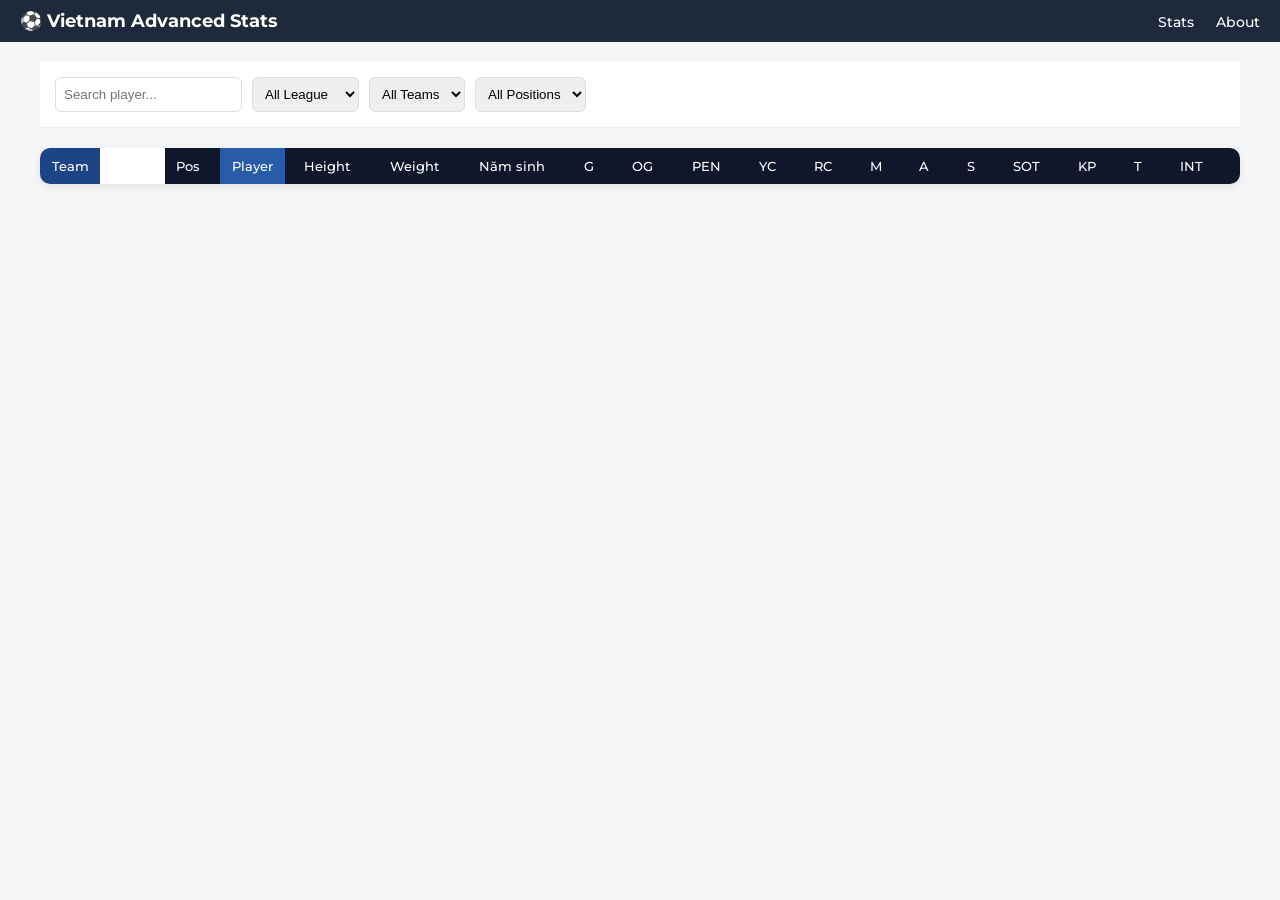
==== index.html @ b06a6359 "Commit”" ====
<!DOCTYPE html>
<html lang="en">

<head>
<meta charset="UTF-8">
<title>Football Analytics Dashboard</title>
<link rel="stylesheet" href="style.css">
<link href="https://fonts.googleapis.com/css2?family=Montserrat:wght@300;400;500;600&display=swap" rel="stylesheet">
</head>

<body>

<div class="navbar">

<h2>⚽ Vietnam Advanced Stats</h2>

<div class="nav-links">
<a href="index.html">Stats</a>
<a href="about.html">About</a>
</div>

</div>

<div class="container">

<div class="filters">

<input type="text" id="searchPlayer" placeholder="Search player...">

<select id="positionFilter">
<option value="all">All League</option>
<option value="GK">V-League 1</option>
<option value="DEF">V-League 2</option>
<option value="MID">Youth-U</option>
</select>

<select id="teamFilter">
<option value="all">All Teams</option>
</select>

<select id="positionFilter">
<option value="all">All Positions</option>
<option value="GK">GK</option>
<option value="DEF">DEF</option>
<option value="MID">MID</option>
<option value="FWD">FWD</option>
</select>

</div>

<div class="table-wrapper">
<div class="table-container">
<table id="statsTable">
<thead>
<tr>

<th>Team</th>
<th>Player</th>
<th>Pos</th>
<th>Number</th>
<th class="sortable">Height</th>
<th class="sortable">Weight</th>
<th class="sortable">Năm sinh</th>
<th class="sortable">G</th>
<th class="sortable">OG</th>
<th class="sortable">PEN</th>
<th class="sortable">YC</th>
<th class="sortable">RC</th>
<th class="sortable">M</th>
<th class="sortable">A</th>
<th class="sortable">S</th>
<th class="sortable">SOT</th>
<th class="sortable">KP</th>
<th class="sortable">T</th>
<th class="sortable">INT</th>

<th class="sortable">G/90</th>
<th class="sortable">A/90</th>
<th class="sortable">S/90</th>

</tr>
</thead>

<tbody>
</tbody>

</table>

</thead>

<tbody></tbody>

</table>

</div>
</div>
</div>
<script src="script.js"></script>

</body>
</html>
---- style.css ----
body{
font-family:'Montserrat',sans-serif;
margin:0;
background:#f4f6f8;
color:#1e293b;
}

/* CONTAINER */

.container{
max-width:1200px;
margin:auto;
padding:20px;
}

/* NAVBAR */

.navbar{

background:#1e293b;
color:white;

padding:10px 20px;   /* nhỏ hơn */

display:flex;
justify-content:space-between;
align-items:center;

}

.navbar h2{
font-size:18px;
margin:0;
}

.nav-links a{

color:white;
margin-left:18px;
font-size:14px;
text-decoration:none;
font-weight:500;

}

.nav-links a:hover{
opacity:0.8;
}

/* FILTERS */

.filters{

padding:15px;
background:white;

display:flex;
gap:10px;

border-bottom:1px solid #eee;

}

.filters input, .filters select{

padding:8px;
border-radius:6px;
border:1px solid #ddd;

}

/* ============================= */
/* TABLE CONTAINER */
/* ============================= */

.table-wrapper{
background:white;
border-radius:10px;
box-shadow:0 3px 8px rgba(0,0,0,0.08);
margin-top:20px;

max-height:600px;
overflow:auto;
}

/* ============================= */
/* TABLE */
/* ============================= */

#statsTable{
border-collapse:collapse;
width:100%;
min-width:1400px;
font-size:13px;
white-space:nowrap;
}

/* ============================= */
/* HEADER */
/* ============================= */

#statsTable thead th{
background:#0f172a;
color:white;
padding:10px;
font-weight:500;

position:sticky;
top:0;

z-index:100;
}

#statsTable thead th:nth-child(1){
left:0;
z-index:110;
}

#statsTable thead th:nth-child(2){
left:180px;
z-index:109;
}

/* ============================= */
/* BODY */
/* ============================= */

#statsTable td{
padding:10px;
border-bottom:1px solid #eee;
}

/* ============================= */
/* HOVER ROW */
/* ============================= */

#statsTable tbody tr:hover td{
background:#e2e8f0;
}

/* ============================= */
/* Team COLUMN */
/* ============================= */

#statsTable th:nth-child(1),
#statsTable td:nth-child(1){

position:sticky;
left:0;
max-width: 200px;
background:#1D4586;
color:white;
z-index:50;
}

/* ============================= */
/* Player COLUMN */
/* ============================= */

#statsTable th:nth-child(2),
#statsTable td:nth-child(2){

position:sticky;
left:180px;
max-width: 220px;
background:#285CA9;
color:white;
z-index:49;
}

/* ============================= */
/* HOVER FIX FOR STICKY */
/* ============================= */

#statsTable tbody tr:hover td:nth-child(1),
#statsTable tbody tr:hover td:nth-child(2){
background:#2a3b57;
color:white;
}

/* ============================= */
/* SORT ICON */
/* ============================= */

th.sortable{
cursor:pointer;
position:relative;
}

th.sortable::after{
content:"⇅";
font-size:11px;
margin-left:6px;
opacity:0;
}

th.sortable:hover::after{
opacity:1;
}

/* ============================= */
/* SCROLL BAR */
/* ============================= */

.table-wrapper::-webkit-scrollbar{
height:8px;
width:8px;
}

.table-wrapper::-webkit-scrollbar-thumb{
background:#94a3b8;
border-radius:5px;
}
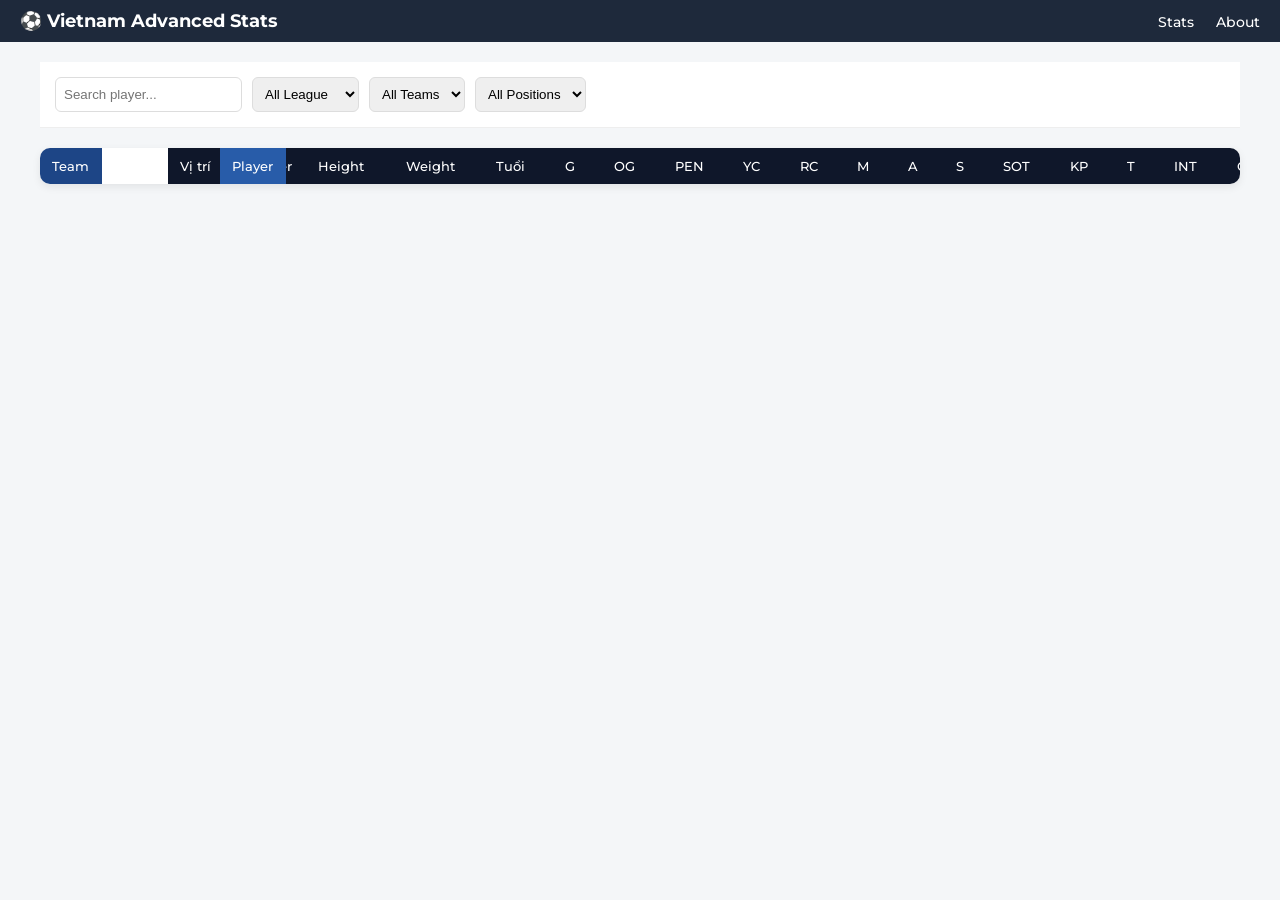
==== commit fa960e41: "Update index.html" ====
--- a/index.html
+++ b/index.html
@@ -56,11 +56,11 @@
 
 <th>Team</th>
 <th>Player</th>
-<th>Pos</th>
+<th>Vị trí</th>
 <th>Number</th>
 <th class="sortable">Height</th>
 <th class="sortable">Weight</th>
-<th class="sortable">Năm sinh</th>
+<th class="sortable">Tuổi</th>
 <th class="sortable">G</th>
 <th class="sortable">OG</th>
 <th class="sortable">PEN</th>
@@ -98,4 +98,4 @@
 <script src="script.js"></script>
 
 </body>
-</html>+</html>
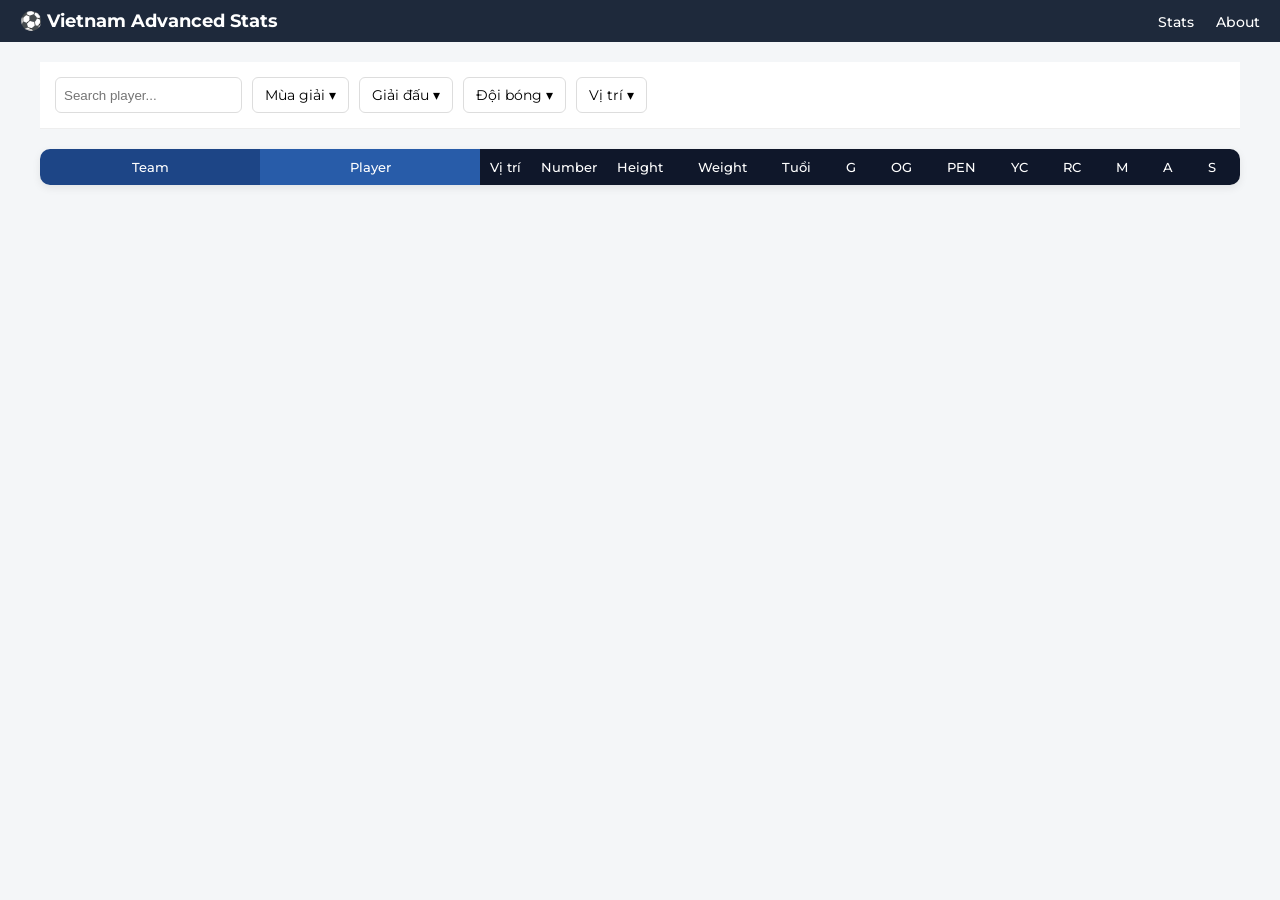
==== commit 1e34acb8: "Update index.html" ====
--- a/index.html
+++ b/index.html
@@ -27,24 +27,24 @@
 
 <input type="text" id="searchPlayer" placeholder="Search player...">
 
-<select id="positionFilter">
-<option value="all">All League</option>
-<option value="GK">V-League 1</option>
-<option value="DEF">V-League 2</option>
-<option value="MID">Youth-U</option>
-</select>
+<div class="pos-dropdown" id="seasonDropdown">
+  <button class="pos-dropdown-btn" id="seasonDropdownBtn">Mùa giải ▾</button>
+  <div class="pos-dropdown-menu" id="seasonDropdownMenu"></div>
+</div>
 
-<select id="teamFilter">
-<option value="all">All Teams</option>
-</select>
+<div class="pos-dropdown" id="leagueDropdown">
+  <button class="pos-dropdown-btn" id="leagueDropdownBtn">Giải đấu ▾</button>
+  <div class="pos-dropdown-menu" id="leagueDropdownMenu"></div>
+</div>
 
-<select id="positionFilter">
-<option value="all">All Positions</option>
-<option value="GK">GK</option>
-<option value="DEF">DEF</option>
-<option value="MID">MID</option>
-<option value="FWD">FWD</option>
-</select>
+<div class="pos-dropdown" id="teamDropdown">
+  <button class="pos-dropdown-btn" id="teamDropdownBtn">Đội bóng ▾</button>
+  <div class="pos-dropdown-menu" id="teamDropdownMenu"></div>
+</div>
+<div class="pos-dropdown" id="posDropdown">
+  <button class="pos-dropdown-btn" id="posDropdownBtn">Vị trí ▾</button>
+  <div class="pos-dropdown-menu" id="posDropdownMenu"></div>
+</div>
 
 </div>
 
--- a/style.css
+++ b/style.css
@@ -147,6 +147,7 @@
 
 position:sticky;
 left:0;
+min-width: 200px;
 max-width: 200px;
 background:#1D4586;
 color:white;
@@ -162,6 +163,7 @@
 
 position:sticky;
 left:180px;
+min-width: 200px;
 max-width: 220px;
 background:#285CA9;
 color:white;
@@ -210,4 +212,77 @@
 .table-wrapper::-webkit-scrollbar-thumb{
 background:#94a3b8;
 border-radius:5px;
-}+}
+/* ============================= */
+/* POSITION CHECKBOX DROPDOWN */
+/* ============================= */
+
+.pos-dropdown {
+    position: relative;
+}
+
+.pos-dropdown-btn {
+    padding: 8px 12px;
+    border-radius: 6px;
+    border: 1px solid #ddd;
+    background: white;
+    cursor: pointer;
+    font-family: 'Montserrat', sans-serif;
+    font-size: 14px;
+    white-space: nowrap;
+}
+
+.pos-dropdown-btn:hover {
+    background: #f1f5f9;
+}
+
+.pos-dropdown-menu {
+    display: none;
+    position: absolute;
+    top: calc(100% + 4px);
+    left: 0;
+    background: white;
+    border: 1px solid #ddd;
+    border-radius: 8px;
+    box-shadow: 0 4px 12px rgba(0,0,0,0.12);
+    padding: 8px;
+    z-index: 999;
+    min-width: 140px;
+}
+
+.pos-dropdown-menu.open {
+    display: block;
+}
+
+.pos-dropdown-menu label {
+    display: flex;
+    align-items: center;
+    gap: 8px;
+    padding: 5px 8px;
+    border-radius: 4px;
+    cursor: pointer;
+    font-size: 13px;
+    white-space: nowrap;
+}
+
+.pos-dropdown-menu label:hover {
+    background: #f1f5f9;
+}
+
+.pos-actions {
+    font-size: 12px;
+    color: #64748b;
+    padding: 4px 8px 8px;
+    border-bottom: 1px solid #eee;
+    margin-bottom: 4px;
+}
+
+.pos-actions span {
+    cursor: pointer;
+    color: #285CA9;
+    font-weight: 500;
+}
+
+.pos-actions span:hover {
+    text-decoration: underline;
+}
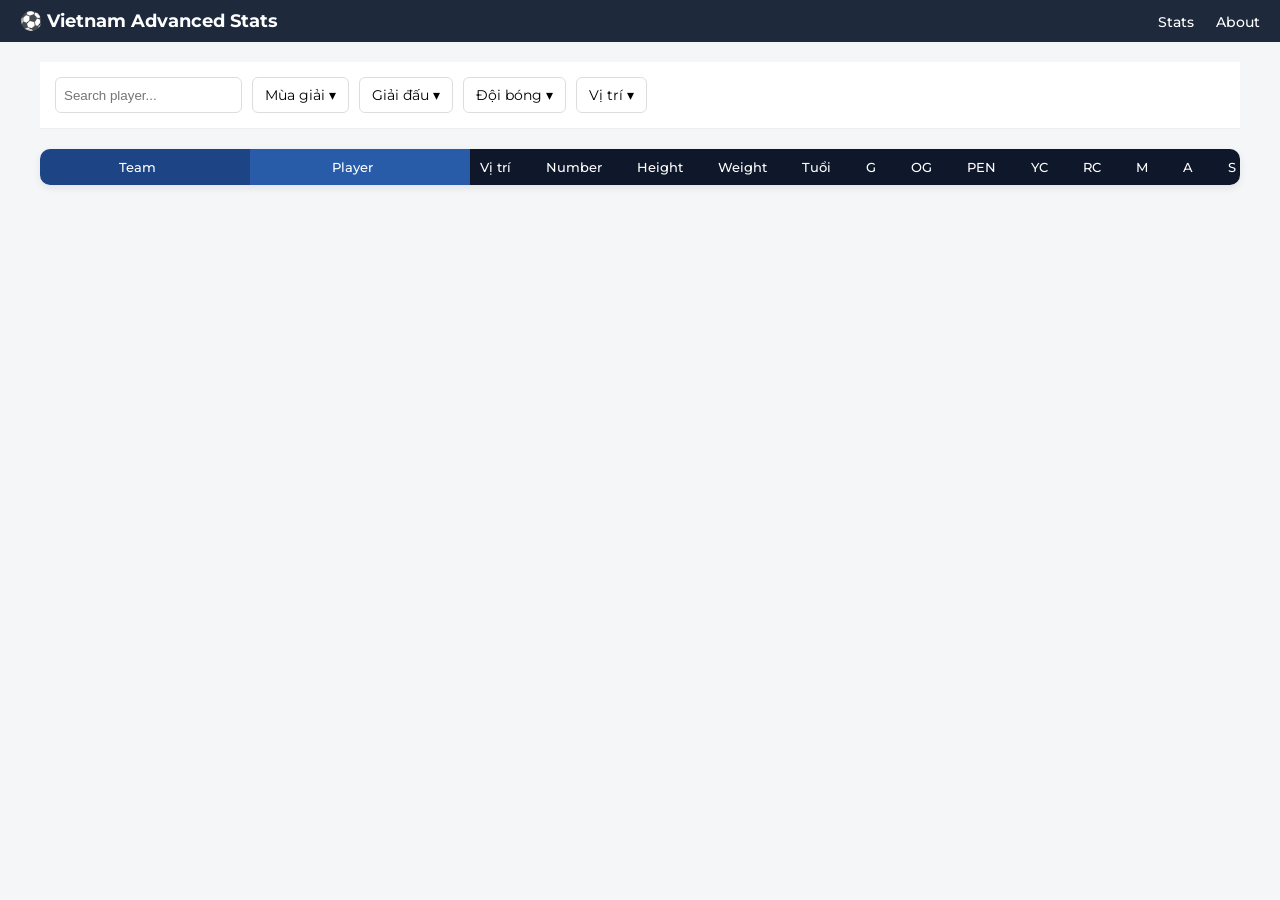
==== commit a7861da0: "Update index.html" ====
--- a/index.html
+++ b/index.html
@@ -54,10 +54,10 @@
 <thead>
 <tr>
 
-<th>Team</th>
-<th>Player</th>
-<th>Vị trí</th>
-<th>Number</th>
+<th class="sortable">Team</th>
+<th class="sortable">Player</th>
+<th class="sortable">Vị trí</th>
+<th class="sortable">Number</th>
 <th class="sortable">Height</th>
 <th class="sortable">Weight</th>
 <th class="sortable">Tuổi</th>
--- a/style.css
+++ b/style.css
@@ -147,8 +147,8 @@
 
 position:sticky;
 left:0;
-min-width: 200px;
-max-width: 200px;
+min-width: 190px;
+max-width: 190px;
 background:#1D4586;
 color:white;
 z-index:50;
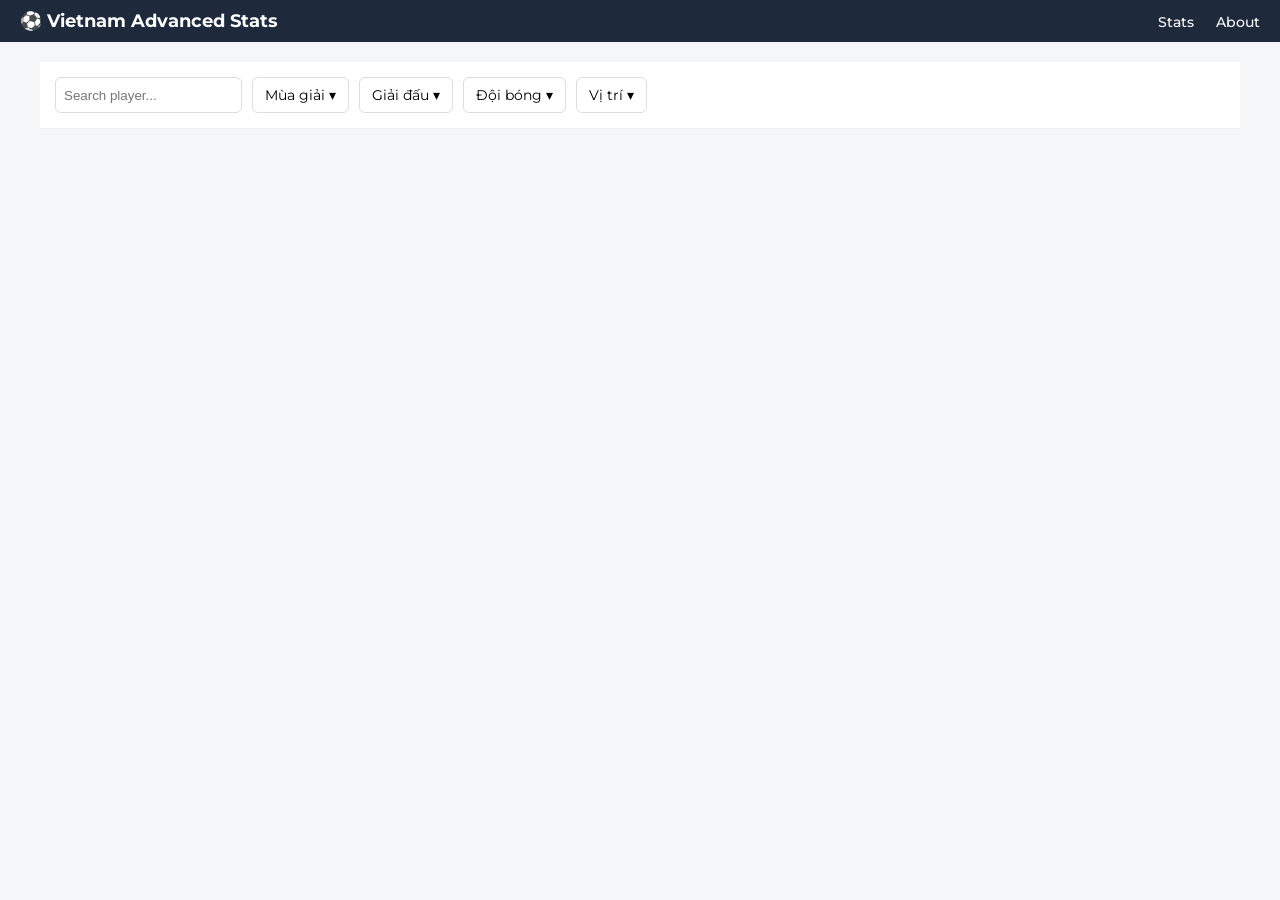
==== commit b23c9c1b: "Update index.html" ====
--- a/index.html
+++ b/index.html
@@ -52,33 +52,7 @@
 <div class="table-container">
 <table id="statsTable">
 <thead>
-<tr>
-
-<th class="sortable">Team</th>
-<th class="sortable">Player</th>
-<th class="sortable">Vị trí</th>
-<th class="sortable">Number</th>
-<th class="sortable">Height</th>
-<th class="sortable">Weight</th>
-<th class="sortable">Tuổi</th>
-<th class="sortable">G</th>
-<th class="sortable">OG</th>
-<th class="sortable">PEN</th>
-<th class="sortable">YC</th>
-<th class="sortable">RC</th>
-<th class="sortable">M</th>
-<th class="sortable">A</th>
-<th class="sortable">S</th>
-<th class="sortable">SOT</th>
-<th class="sortable">KP</th>
-<th class="sortable">T</th>
-<th class="sortable">INT</th>
-
-<th class="sortable">G/90</th>
-<th class="sortable">A/90</th>
-<th class="sortable">S/90</th>
-
-</tr>
+<tr id="tableHeader"></tr>
 </thead>
 
 <tbody>
--- a/style.css
+++ b/style.css
@@ -117,7 +117,7 @@
 }
 
 #statsTable thead th:nth-child(2){
-left:180px;
+left:200px;
 z-index:109;
 }
 
@@ -147,8 +147,8 @@
 
 position:sticky;
 left:0;
-min-width: 190px;
-max-width: 190px;
+min-width: 180px;
+max-width: 180px;
 background:#1D4586;
 color:white;
 z-index:50;
@@ -162,11 +162,14 @@
 #statsTable td:nth-child(2){
 
 position:sticky;
-left:180px;
-min-width: 200px;
-max-width: 220px;
+left:200px;
+
+min-width:200px;
+max-width:220px;
+
 background:#285CA9;
 color:white;
+
 z-index:49;
 }
 
@@ -286,3 +289,15 @@
 .pos-actions span:hover {
     text-decoration: underline;
 }
+
+/* ============================= */
+/* ADVANCED STATS COLOR */
+/* ============================= */
+
+#statsTable th:nth-child(n+13),
+#statsTable td:nth-child(n+13){
+
+background:#eef2ff;
+color:#0f172a;
+border-left:1px solid #dbeafe;
+}
